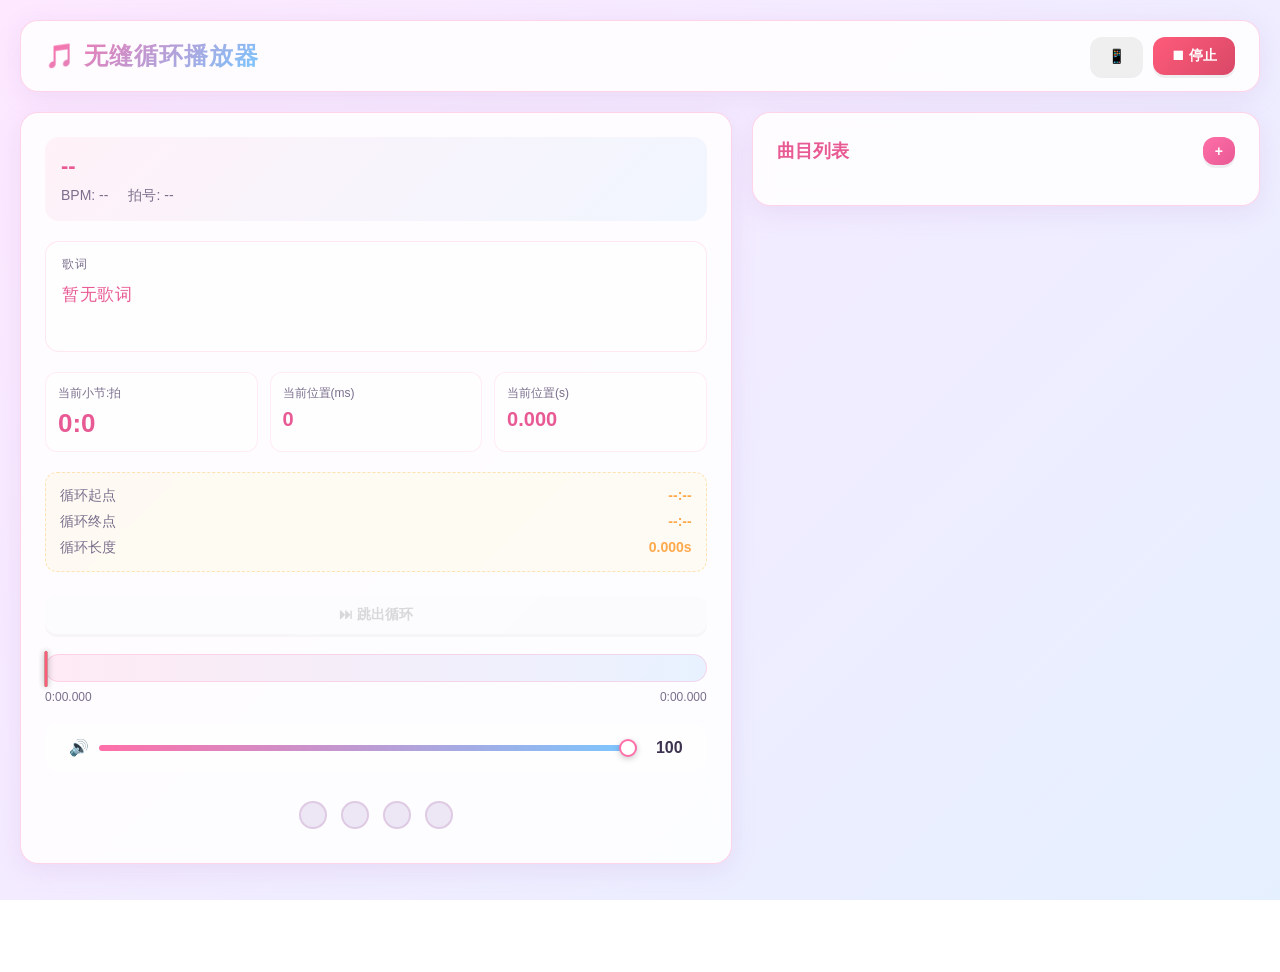
==== templates/index.html @ 5ea04881 "Add files via upload" ====
<!DOCTYPE html>
<html lang="zh-CN">
<head>
<meta charset="UTF-8">
<meta name="viewport" content="width=device-width, initial-scale=1.0">
<title>无缝循环播放器</title>
<link rel="stylesheet" href="/static/style.css">
</head>
<body>
<div class="app">
    <header class="app-header">
        <div class="header-left">
            <button id="drawerToggle" class="hamburger-btn" aria-label="打开曲目列表" title="曲目列表">☰</button>
            <h1 class="title">🎵 无缝循环播放器</h1>
        </div>
        <div class="header-actions">
            <button id="lanBtn" class="btn btn-secondary" title="局域网访问">📱</button>
            <button id="desktopLyricBtn" class="btn btn-secondary desktop-lyric-btn" title="桌面歌词" style="display:none;">🖥</button>
            <button id="stopBtn" class="btn btn-danger" title="停止播放">⏹ 停止</button>
        </div>
    </header>

    <main class="main-content">
        <div class="drawer-overlay" id="drawerOverlay" aria-hidden="true"></div>
        <section class="player-panel">
            <div class="track-info">
                <div class="track-name" id="trackName">--</div>
                <div class="track-meta">
                    <span id="trackBpm">BPM: --</span>
                    <span id="trackSig">拍号: --</span>
                </div>
            </div>

            <div class="lyric-panel" id="lyricPanel" title="点击查看滚动歌词">
                <div class="lyric-label">歌词</div>
                <div class="lyric-text" id="lyricText">暂无歌词</div>
            </div>

            <div class="beat-display">
                <div class="beat-row">
                    <label>当前小节:拍</label>
                    <div class="beat-value" id="curBeat">0:0</div>
                </div>
                <div class="beat-row">
                    <label>当前位置(ms)</label>
                    <div class="beat-value mono" id="curMs">0</div>
                </div>
                <div class="beat-row">
                    <label>当前位置(s)</label>
                    <div class="beat-value mono" id="curSec">0.000</div>
                </div>
            </div>

            <div class="loop-info">
                <div class="loop-row">
                    <span class="loop-label">循环起点</span>
                    <span class="loop-val" id="loopStartInfo">--:--</span>
                </div>
                <div class="loop-row">
                    <span class="loop-label">循环终点</span>
                    <span class="loop-val" id="loopEndInfo">--:--</span>
                </div>
                <div class="loop-row">
                    <span class="loop-label">循环长度</span>
                    <span class="loop-val mono" id="loopLenInfo">0.000s</span>
                </div>
                <div class="loop-row" id="jumpSegInfo" style="display:none;">
                    <span class="loop-label">跳转段</span>
                    <span class="loop-val">--:-- → --:--</span>
                </div>
            </div>

            <div class="loop-actions">
                <button id="breakLoopBtn" class="btn btn-secondary btn-block" disabled>⏭ 跳出循环</button>
            </div>

            <div class="progress-wrap">
                <div class="progress-bar" id="progressBar">
                    <div class="progress-fill" id="progressFill"></div>
                    <div class="marker marker-loop-start" id="markerLoopStart" title="循环起点"></div>
                    <div class="marker marker-loop-end" id="markerLoopEnd" title="循环终点"></div>
                    <div class="marker marker-fade-out" id="markerFadeOut" style="display:none;" title="淡出起点"></div>
                    <div class="marker marker-jump-seg" id="markerJumpSegStart" style="display:none;" title="跳转段起点"></div>
                    <div class="marker marker-jump-seg-end" id="markerJumpSegEnd" style="display:none;" title="跳转段终点"></div>
                </div>
                <div class="progress-labels">
                    <span id="progressStart">0:00.000</span>
                    <span id="progressEnd">0:00.000</span>
                </div>
            </div>

            <div class="controls">
                <div class="volume-wrap">
                    <label>🔊</label>
                    <input type="range" id="volumeSlider" min="0" max="100" value="100">
                    <span id="volumeVal">100</span>
                </div>
            </div>

            <div class="beat-flash">
                <div class="flash-dot" id="flashDot1"></div>
                <div class="flash-dot" id="flashDot2"></div>
                <div class="flash-dot" id="flashDot3"></div>
                <div class="flash-dot" id="flashDot4"></div>
            </div>
        </section>

        <section class="track-list-panel">
            <div class="panel-header">
                <h2>曲目列表</h2>
                <div class="panel-actions">
                    <button id="drawerClose" class="btn btn-small btn-danger drawer-close" aria-label="关闭曲目列表" title="关闭">✕</button>
                    <button id="addBtn" class="btn btn-small btn-primary" title="添加曲目">+</button>
                </div>
            </div>
            <div class="scroll-container">
                <div class="track-list" id="trackList"></div>
            </div>
        </section>
    </main>
</div>

<div class="lan-modal" id="lanModal" style="display:none;">
    <div class="lan-modal-overlay" id="lanModalOverlay"></div>
    <div class="lan-modal-content">
        <div class="lan-modal-header">
            <h3>📱 局域网访问</h3>
            <button class="btn btn-small btn-danger" id="lanModalClose">✕</button>
        </div>
        <div class="lan-modal-body">
            <div class="lan-qr" id="lanQr">
                <div class="lan-qr-placeholder">加载中...</div>
            </div>
            <div class="lan-ip-list" id="lanIpList">
                <div class="lan-ip-item">加载中...</div>
            </div>
            <p class="lan-tip">同一 WiFi / 热点下的设备扫码或输入地址访问</p>
        </div>
    </div>
</div>

<footer class="app-footer">
    <div class="footer-content">
        <div class="footer-author">
            <span>作者：</span>
            <a href="https://space.bilibili.com/592777997" target="_blank" rel="noopener noreferrer">ボーカロイド大好き</a>
        </div>
        <div class="footer-links">
            <a href="https://github.com/Miku39sukida/Electron-Web-Browser" target="_blank" rel="noopener noreferrer">Electron 网页浏览器</a>
            <span class="footer-divider">·</span>
            <span>这工具不仅能浏览网页，还能实现桌面歌词，支持卡拉OK逐字高亮、系统字体自定义、描边效果</span>
        </div>
    </div>
</footer>

<script src="/static/beat-utils.js"></script>
<script src="/static/qrcode.min.js"></script>
<script src="/static/app.js"></script>
</body>

<div class="lyric-modal-overlay" id="lyricModalOverlay" aria-hidden="true">
    <div class="lyric-modal">
        <div class="lyric-modal-header">
            <h3 id="lyricModalTitle">歌词</h3>
            <div class="lyric-modal-header-right">
                <label class="color-picker-label">高亮颜色</label>
                <input type="color" id="lyricColorPicker" value="#66CCFF" aria-label="歌词高亮颜色">
                <button id="lyricModalClose" class="btn btn-small btn-danger" aria-label="关闭歌词弹窗">✕</button>
            </div>
        </div>
        <div class="lyric-scroll-container" id="lyricScrollContainer">
            <div class="lyric-scroll-list" id="lyricScrollList"></div>
        </div>
    </div>
</div>
</html>
---- static/style.css ----
* { box-sizing: border-box; margin: 0; padding: 0; font-family: inherit; }

@font-face {
    font-family: "GenshinJA";
    src: url("/static/JA-JP.TTF") format("truetype");
    font-weight: normal;
    font-style: normal;
    font-display: swap;
}

@font-face {
    font-family: "Teyvat";
    src: url("/static/TEYVATBLACK-REGULAR.TTF") format("truetype");
    font-weight: normal;
    font-style: normal;
    font-display: swap;
}

:root {
    --primary: #ff6fa8;
    --primary-dark: #e85a94;
    --secondary: #7ac7ff;
    --accent: #ffe566;
    --bg-grad-start: #fde8ff;
    --bg-grad-end: #e5f0ff;
    --panel-bg: rgba(255, 255, 255, 0.85);
    --panel-border: rgba(255, 150, 200, 0.4);
    --text: #3d3350;
    --text-light: #7a6e8c;
    --danger: #ff5b7a;
    --warning: #ffa94d;
    --success: #5cd08e;
    --shadow: 0 6px 24px rgba(180, 120, 200, 0.15);
}

html, body {
    width: 100%;
    height: 100%;
    font-family: "GenshinJA", "Yu Gothic UI", "Microsoft YaHei", sans-serif;
    color: var(--text);
    background: linear-gradient(135deg, var(--bg-grad-start) 0%, var(--bg-grad-end) 100%);
    overflow-x: hidden;
}

body {
    min-height: 100vh;
    padding: 0;
}

.app {
    max-width: 1400px;
    min-height: 100vh;
    margin: 0 auto;
    padding: 20px;
    display: flex;
    flex-direction: column;
    gap: 20px;
}

.app-header {
    display: flex;
    justify-content: space-between;
    align-items: center;
    padding: 16px 24px;
    background: var(--panel-bg);
    border: 1px solid var(--panel-border);
    border-radius: 18px;
    box-shadow: var(--shadow);
    backdrop-filter: blur(10px);
}

.header-left {
    display: inline-flex;
    align-items: center;
    gap: 14px;
    flex: 1;
    min-width: 0;
}

.hamburger-btn {
    display: none;
    width: 40px;
    height: 40px;
    border-radius: 12px;
    border: 1px solid rgba(255, 150, 200, 0.35);
    background: linear-gradient(135deg, rgba(255, 180, 210, 0.25), rgba(170, 210, 255, 0.2));
    color: var(--primary-dark);
    font-size: 20px;
    font-weight: 800;
    cursor: pointer;
    flex-shrink: 0;
    align-items: center;
    justify-content: center;
    transition: all 0.2s;
    user-select: none;
    font-family: inherit;
    padding: 0;
}
.hamburger-btn:active { transform: scale(0.94); }

.panel-actions {
    display: inline-flex;
    align-items: center;
    gap: 8px;
}
.drawer-close {
    display: none;
    padding: 4px 10px !important;
    font-size: 13px !important;
}

.title {
    font-size: 24px;
    background: linear-gradient(135deg, var(--primary), var(--secondary));
    -webkit-background-clip: text;
    background-clip: text;
    -webkit-text-fill-color: transparent;
    font-weight: 800;
    letter-spacing: 1px;
}

.header-actions {
    display: flex;
    gap: 10px;
}

.main-content {
    flex: 1;
    display: grid;
    grid-template-columns: 1.4fr 1fr;
    gap: 20px;
    align-items: start;
    position: relative;
}

/* 平板：768~1024 保留两列，只是缩小间距/字号 */
@media (max-width: 1024px) {
    .app { padding: 14px; gap: 14px; }
    .main-content { grid-template-columns: 1.2fr 1fr; gap: 14px; }
    .player-panel, .track-list-panel { padding: 18px; gap: 16px; }
    .title { font-size: 20px; }
    .beat-value { font-size: 22px; }
    .beat-value.mono { font-size: 18px; }
    .track-name { font-size: 18px; }
}

/* 手机 ≤ 767px：曲目列表变左侧抽屉隐藏，点击汉堡展开 */
.drawer-overlay {
    display: none;
    position: fixed;
    inset: 0;
    background: rgba(60, 40, 90, 0.55);
    z-index: 998;
    backdrop-filter: blur(3px);
    opacity: 0;
    transition: opacity 0.25s ease;
}
body.drawer-open .drawer-overlay {
    display: block;
    opacity: 1;
}

.app-footer {
    background: var(--panel-bg);
    backdrop-filter: blur(10px);
    border: 1px solid var(--panel-border);
    border-radius: 16px;
    padding: 14px 20px;
    text-align: center;
    color: var(--text-light);
    font-size: 13px;
}

.footer-content {
    display: flex;
    flex-direction: column;
    gap: 6px;
}

.footer-author {
    display: flex;
    align-items: center;
    justify-content: center;
    gap: 6px;
}

.footer-author a {
    color: var(--primary);
    text-decoration: none;
    font-weight: 500;
    transition: color 0.2s;
}

.footer-author a:hover {
    color: var(--primary-dark);
    text-decoration: underline;
}

.footer-links {
    display: flex;
    align-items: center;
    justify-content: center;
    gap: 10px;
    flex-wrap: wrap;
}

.footer-links a {
    color: var(--secondary);
    text-decoration: none;
    font-weight: 500;
    transition: color 0.2s;
}

.footer-links a:hover {
    color: #5aaae0;
    text-decoration: underline;
}

.footer-divider {
    color: var(--panel-border);
}

@media (max-width: 767px) {
    .app { padding: 10px; gap: 10px; max-width: 100%; }
    .app-header {
        padding: 12px 14px;
        border-radius: 14px;
        position: sticky;
        top: 6px;
        z-index: 10;
    }
    .hamburger-btn { display: inline-flex; }
    .title { font-size: 16px; letter-spacing: 0; white-space: nowrap; overflow: hidden; text-overflow: ellipsis; }
    .header-actions .btn { padding: 8px 12px; font-size: 13px; border-radius: 10px; }

    .main-content {
        display: block;
        gap: 0;
    }
    .player-panel {
        width: 100%;
        padding: 14px;
        gap: 14px;
        border-radius: 16px;
    }
    .beat-display {
        grid-template-columns: 1fr !important;
        gap: 8px !important;
    }
    .beat-row { 
        padding: 10px 8px; 
        border-radius: 10px; 
        flex-direction: row !important; 
        justify-content: space-between !important; 
        align-items: center !important;
    }
    .beat-value { font-size: 18px; }
    .beat-value.mono { font-size: 14px; }
    .beat-row label { font-size: 10px; }

    .track-name { font-size: 17px; margin-bottom: 4px; }
    .track-meta { font-size: 12px; gap: 10px; flex-wrap: wrap; }
    .lyric-panel { padding: 12px 13px; }
    .lyric-text { min-height: 48px; font-size: 14px; line-height: 1.5; }

    .controls {
        flex-wrap: wrap;
        gap: 10px;
        justify-content: space-between;
        padding: 12px;
        border-radius: 12px;
    }
    .controls .btn { flex: 1 1 auto; min-width: 44%; }
    .controls .btn-lg { padding: 12px 14px; font-size: 14px; }
    .volume-wrap {
        order: 3;
        flex-basis: 100%;
        padding: 6px 4px 0;
        border-top: 1px dashed rgba(255, 150, 200, 0.3);
        margin-top: 2px;
    }
    .progress-bar { height: 24px; }
    .progress-fill { border-radius: 12px; }
    .marker { height: 30px; top: -3px; }
    .loop-info { padding: 10px 12px; }
    .loop-row { font-size: 12.5px; }
    .flash-dot { width: 22px; height: 22px; }

    /* 抽屉：固定左侧 —— 加!important强制覆盖后面出现的全局.scroll-container/.track-list-panel */
    .track-list-panel {
        position: fixed !important;
        top: 0 !important;
        left: 0 !important;
        bottom: 0 !important;
        width: 84% !important;
        max-width: 360px !important;
        height: 100vh !important;
        display: flex !important;
        flex-direction: column !important;
        overflow: hidden !important;
        border-radius: 0 18px 18px 0 !important;
        padding: 16px 14px !important;
        box-sizing: border-box !important;
        z-index: 999 !important;
        transform: translateX(-105%);
        transition: transform 0.28s cubic-bezier(0.22, 1, 0.36, 1);
        box-shadow: 6px 0 30px rgba(80, 40, 120, 0.25) !important;
        gap: 12px !important;
        background: var(--panel-bg) !important;
        border: 1px solid var(--panel-border) !important;
        backdrop-filter: blur(10px) !important;
    }
    body.drawer-open .track-list-panel { transform: translateX(0) !important; }
    .drawer-close { display: inline-flex !important; }
    .panel-header {
        flex-shrink: 0 !important;
        display: flex;
        justify-content: space-between;
        align-items: center;
    }
    .panel-header h2 { font-size: 18px; color: var(--primary-dark); }
    .scroll-container {
        flex: 1 1 0% !important;
        min-height: 0 !important;
        max-height: none !important;
        height: auto !important;
        overflow-y: auto !important;
        overflow-x: hidden !important;
        padding-right: 6px !important;
        -webkit-overflow-scrolling: touch;
        overscroll-behavior: contain;
        touch-action: pan-y;
    }
    .track-item { padding: 11px 12px; gap: 10px; }
    .track-item:hover { transform: none; }
}

@media (max-width: 380px) {
    .beat-display { grid-template-columns: 1fr; }
    .title { font-size: 15px; }
}

.player-panel, .track-list-panel {
    background: var(--panel-bg);
    border: 1px solid var(--panel-border);
    border-radius: 18px;
    box-shadow: var(--shadow);
    backdrop-filter: blur(10px);
    padding: 24px;
    display: flex;
    flex-direction: column;
    gap: 20px;
}

.track-list-panel {
    gap: 16px;
}

.scroll-container {
    max-height: 70vh;
    overflow-y: auto;
    overflow-x: hidden;
    overscroll-behavior: contain;
    -webkit-overflow-scrolling: touch;
    touch-action: pan-y;
    padding-right: 6px;
    flex: 0 1 auto;
}

.scroll-container::-webkit-scrollbar {
    width: 8px;
}

.scroll-container::-webkit-scrollbar-track {
    background: rgba(255, 180, 210, 0.1);
    border-radius: 4px;
}

.scroll-container::-webkit-scrollbar-thumb {
    background: linear-gradient(var(--primary), var(--primary-dark));
    border-radius: 4px;
}

.panel-header {
    display: flex;
    justify-content: space-between;
    align-items: center;
}

.panel-header h2 {
    font-size: 18px;
    color: var(--primary-dark);
}

.track-info {
    padding: 16px;
    border-radius: 14px;
    background: linear-gradient(135deg, rgba(255, 180, 210, 0.15), rgba(170, 210, 255, 0.15));
}

.track-name {
    font-size: 22px;
    font-weight: 700;
    color: var(--primary-dark);
    margin-bottom: 8px;
}

.track-meta {
    display: flex;
    gap: 20px;
    font-size: 14px;
    color: var(--text-light);
}

.lyric-panel {
    padding: 14px 16px;
    border-radius: 14px;
    background: rgba(255, 255, 255, 0.62);
    border: 1px solid rgba(255, 180, 210, 0.3);
}

.lyric-label {
    font-size: 12px;
    letter-spacing: 0.08em;
    text-transform: uppercase;
    color: var(--text-light);
    margin-bottom: 8px;
}

.lyric-text {
    min-height: 56px;
    font-size: 17px;
    line-height: 1.65;
    font-weight: normal;
    color: var(--primary-dark);
    white-space: normal;
    font-family: inherit;
    letter-spacing: 0.5px;
    overflow-wrap: anywhere;
    word-break: break-word;
}

.lyric-main {
    color: var(--primary-dark);
}

#lyricText.font-teyvat {
    font-family: "Teyvat", "GenshinJA", "Yu Gothic UI", "Microsoft YaHei", sans-serif !important;
}

.lyric-translation {
    margin-top: 6px;
    font-size: 14px;
    color: var(--text-light);
    font-weight: normal;
}

.lyric-active {
    color: var(--warning);
    text-shadow: 0 0 10px rgba(255, 169, 77, 0.35);
}

.lyric-done {
    color: var(--success);
    opacity: 0.85;
}

.lyric-rest {
    color: var(--text-light);
    font-weight: 600;
    opacity: 0.92;
}

.lyric-empty {
    color: var(--text-light);
    font-weight: 600;
}

.lyric-empty-line {
    display: block;
    min-height: 56px;
    line-height: 1.65;
}

.lyric-text.is-empty {
    color: var(--text-light);
    font-weight: 600;
}

.lyric-panel {
    cursor: pointer;
    transition: transform 0.2s ease, box-shadow 0.2s ease;
}

.lyric-panel:hover {
    transform: translateY(-2px);
    box-shadow: 0 4px 12px rgba(255, 180, 210, 0.3);
}

.lyric-panel * {
    pointer-events: none;
}

.lyric-modal-overlay {
    position: fixed;
    top: 0;
    left: 0;
    right: 0;
    bottom: 0;
    background: rgba(0, 0, 0, 0.6);
    backdrop-filter: blur(4px);
    display: flex;
    align-items: center;
    justify-content: center;
    z-index: 1000;
    opacity: 0;
    visibility: hidden;
    transition: opacity 0.3s ease, visibility 0.3s ease;
}

.lyric-modal-overlay.active {
    opacity: 1;
    visibility: visible;
}

.lyric-modal {
    background: rgba(255, 255, 255, 0.95);
    border-radius: 16px;
    width: 90%;
    max-width: 500px;
    max-height: 80vh;
    box-shadow: 0 20px 60px rgba(0, 0, 0, 0.3);
    display: flex;
    flex-direction: column;
    transform: scale(0.9);
    transition: transform 0.3s ease;
}

.lyric-modal-overlay.active .lyric-modal {
    transform: scale(1);
}

.lyric-modal-header {
    padding: 16px 20px;
    border-bottom: 1px solid rgba(255, 180, 210, 0.3);
    display: flex;
    align-items: center;
    justify-content: space-between;
}

.lyric-modal-header-right {
    display: flex;
    align-items: center;
    gap: 8px;
}

.color-picker-label {
    font-size: 12px;
    color: var(--text-light);
    white-space: nowrap;
}

#lyricColorPicker {
    width: 32px;
    height: 32px;
    border: none;
    border-radius: 6px;
    cursor: pointer;
    padding: 0;
}

#lyricColorPicker::-webkit-color-swatch-wrapper {
    padding: 2px;
}

#lyricColorPicker::-webkit-color-swatch {
    border-radius: 4px;
    border: 1px solid rgba(0,0,0,0.1);
}

.lyric-modal-header h3 {
    margin: 0;
    font-size: 16px;
    color: var(--primary-dark);
    letter-spacing: 0.05em;
}

.lyric-scroll-container {
    flex: 1;
    overflow: hidden;
    padding: 16px;
    max-height: 60vh;
    scrollbar-width: none;
    -ms-overflow-style: none;
    overscroll-behavior: none;
    user-select: none;
    touch-action: none;
    position: relative;
}

.lyric-scroll-container::-webkit-scrollbar {
    display: none;
}

.lyric-scroll-list {
    display: flex;
    flex-direction: column;
    gap: 12px;
    padding-bottom: 80px;
    transition: transform 0.4s cubic-bezier(0.4, 0, 0.2, 1);
    will-change: transform;
}

.lyric-scroll-item {
    padding: 8px 14px;
    border-radius: 8px;
    font-size: 16px;
    line-height: 1.8;
    text-align: center;
    transition: all 0.3s ease;
    opacity: 0.45;
    color: #666;
}

.lyric-scroll-item.active {
    opacity: 1;
}

.lyric-scroll-item.done {
    opacity: 0.7;
    color: #888;
}

.lyric-scroll-item.empty-line {
    opacity: 0.3;
    font-style: italic;
}

.lyric-scroll-item .translation {
    font-size: 13px;
    color: #888;
    margin-top: 4px;
    font-weight: 500;
    opacity: 0.8;
}

.lyric-scroll-item.active .translation {
    color: #999;
}

.karaoke-char {
    transition: color 0.15s ease;
    color: #aaa;
    white-space: pre;
}

.karaoke-char.done {
    color: var(--lyric-highlight-color, #66CCFF);
    text-shadow: 0 0 4px color-mix(in srgb, var(--lyric-highlight-color, #66CCFF) 40%, transparent);
}

.karaoke-char.active {
    color: var(--lyric-highlight-color, #66CCFF);
    text-shadow: 0 0 10px color-mix(in srgb, var(--lyric-highlight-color, #66CCFF) 60%, transparent), 0 0 20px color-mix(in srgb, var(--lyric-highlight-color, #66CCFF) 30%, transparent);
    font-weight: 600;
}

.lyric-scroll-item.active .karaoke-char {
    color: #ccc;
}

.lyric-scroll-item.active .karaoke-char.done {
    color: var(--lyric-highlight-color, #66CCFF);
    text-shadow: 0 0 4px color-mix(in srgb, var(--lyric-highlight-color, #66CCFF) 40%, transparent);
}

.lyric-scroll-item.active .karaoke-char.active {
    color: var(--lyric-highlight-color, #66CCFF);
    text-shadow: 0 0 10px color-mix(in srgb, var(--lyric-highlight-color, #66CCFF) 60%, transparent), 0 0 20px color-mix(in srgb, var(--lyric-highlight-color, #66CCFF) 30%, transparent);
    font-weight: 600;
}

.beat-display {
    display: grid;
    grid-template-columns: repeat(3, 1fr);
    gap: 12px;
}

.beat-row {
    display: flex;
    flex-direction: column;
    gap: 6px;
    padding: 12px;
    background: rgba(255, 255, 255, 0.6);
    border-radius: 12px;
    border: 1px solid rgba(255, 180, 210, 0.25);
}

.beat-row label {
    font-size: 12px;
    color: var(--text-light);
}

.beat-value {
    font-size: 26px;
    font-weight: 800;
    color: var(--primary-dark);
    font-variant-numeric: tabular-nums;
}

.beat-value.mono {
    font-size: 20px;
    font-variant-numeric: tabular-nums;
    font-feature-settings: "tnum";
}

.loop-info {
    display: flex;
    flex-direction: column;
    gap: 8px;
    padding: 14px;
    border-radius: 12px;
    background: rgba(255, 229, 102, 0.08);
    border: 1px dashed rgba(255, 190, 80, 0.4);
}

.loop-row {
    display: flex;
    justify-content: space-between;
    font-size: 14px;
}

.loop-label {
    color: var(--text-light);
}

.loop-val {
    font-weight: 700;
    color: var(--warning);
}

.loop-val.mono {
    font-variant-numeric: tabular-nums;
    font-feature-settings: "tnum";
}

.loop-actions {
    margin-top: 4px;
}

.btn-block {
    width: 100%;
}

.btn[disabled] {
    opacity: 0.5;
    cursor: not-allowed;
    pointer-events: none;
}

.progress-wrap {
    display: flex;
    flex-direction: column;
    gap: 8px;
}

.progress-bar {
    position: relative;
    height: 28px;
    border-radius: 14px;
    background: linear-gradient(to right, rgba(255, 180, 210, 0.25), rgba(170, 210, 255, 0.25));
    border: 1px solid rgba(255, 150, 200, 0.3);
    overflow: visible;
}

.progress-fill {
    position: absolute;
    top: 0; left: 0; bottom: 0;
    width: 0%;
    border-radius: 14px;
    background: linear-gradient(90deg, var(--primary), var(--secondary));
    box-shadow: 0 0 12px rgba(255, 120, 180, 0.5);
    transition: width 0.05s linear;
}

.marker {
    position: absolute;
    top: -4px;
    width: 3px;
    height: 36px;
    border-radius: 2px;
    transform: translateX(-50%);
    box-shadow: 0 0 6px rgba(0, 0, 0, 0.2);
    z-index: 2;
}

.marker-loop-start {
    background: var(--success);
}

.marker-loop-end {
    background: var(--danger);
}

.marker-fade-out {
    background: #b388ff;
    height: 30px;
    top: 0px;
    width: 2px;
    box-shadow: 0 0 8px rgba(179, 136, 255, 0.7);
}

.marker-jump-seg {
    background: #ff9f40;
    height: 28px;
    top: 1px;
    width: 2px;
    box-shadow: 0 0 8px rgba(255, 159, 64, 0.7);
}

.marker-jump-seg-end {
    background: #ff5b7a;
    opacity: 0.7;
    height: 28px;
    top: 1px;
    width: 2px;
    box-shadow: 0 0 8px rgba(255, 91, 122, 0.7);
}

.progress-labels {
    display: flex;
    justify-content: space-between;
    font-size: 12px;
    color: var(--text-light);
    font-variant-numeric: tabular-nums;
    font-feature-settings: "tnum";
}

.controls {
    display: flex;
    align-items: center;
    gap: 14px;
    padding: 14px;
    border-radius: 14px;
    background: rgba(255, 255, 255, 0.5);
}

.btn {
    padding: 10px 18px;
    border: none;
    border-radius: 12px;
    font-size: 14px;
    font-weight: 700;
    cursor: pointer;
    transition: all 0.2s;
    box-shadow: 0 3px 0 rgba(0, 0, 0, 0.06);
    font-family: inherit;
}

.btn:hover {
    transform: translateY(-1px);
    box-shadow: 0 5px 10px rgba(0, 0, 0, 0.1);
}

.btn:active {
    transform: translateY(1px);
    box-shadow: 0 1px 2px rgba(0, 0, 0, 0.08);
}

.btn-lg {
    padding: 14px 28px;
    font-size: 16px;
    border-radius: 14px;
}

.btn-small {
    padding: 6px 12px;
    font-size: 14px;
}

.btn-primary {
    background: linear-gradient(135deg, var(--primary), var(--primary-dark));
    color: white;
}

.btn-warning {
    background: linear-gradient(135deg, var(--accent), var(--warning));
    color: #5a4000;
}

.btn-danger {
    background: linear-gradient(135deg, var(--danger), #d94867);
    color: white;
}

.volume-wrap {
    flex: 1;
    display: flex;
    align-items: center;
    gap: 10px;
    padding: 0 10px;
}

.volume-wrap input[type="range"] {
    flex: 1;
    height: 6px;
    border-radius: 3px;
    background: linear-gradient(to right, var(--primary), var(--secondary));
    outline: none;
    -webkit-appearance: none;
    appearance: none;
}

.volume-wrap input[type="range"]::-webkit-slider-thumb {
    -webkit-appearance: none;
    width: 18px;
    height: 18px;
    border-radius: 50%;
    background: white;
    border: 2px solid var(--primary);
    box-shadow: 0 2px 6px rgba(0, 0, 0, 0.2);
    cursor: pointer;
}

.volume-wrap input[type="range"]::-moz-range-thumb {
    width: 18px;
    height: 18px;
    border-radius: 50%;
    background: white;
    border: 2px solid var(--primary);
    cursor: pointer;
}

#volumeVal {
    font-weight: 700;
    min-width: 36px;
    text-align: right;
    color: var(--text);
    font-variant-numeric: tabular-nums;
    font-feature-settings: "tnum";
}

.beat-flash {
    display: flex;
    justify-content: center;
    gap: 14px;
    padding: 10px;
}

.flash-dot {
    width: 28px;
    height: 28px;
    border-radius: 50%;
    background: rgba(200, 180, 220, 0.3);
    border: 2px solid rgba(200, 160, 200, 0.4);
    transition: all 0.08s;
}

.flash-dot.active {
    background: var(--primary);
    border-color: var(--primary-dark);
    transform: scale(1.25);
    box-shadow: 0 0 16px rgba(255, 110, 170, 0.7);
}

.flash-dot.active.first {
    background: var(--accent);
    border-color: var(--warning);
    box-shadow: 0 0 18px rgba(255, 200, 80, 0.8);
}

.track-list {
    display: flex;
    flex-direction: column;
    gap: 10px;
}

.track-group.collapsible-group {
    display: flex;
    flex-direction: column;
    background: rgba(255, 255, 255, 0.55);
    border: 1px solid rgba(255, 150, 200, 0.25);
    border-radius: 14px;
    overflow: hidden;
    transition: border-color 0.2s, background 0.2s;
}
.track-group.collapsible-group:hover {
    border-color: rgba(255, 120, 180, 0.45);
    background: rgba(255, 255, 255, 0.72);
}

.group-header {
    display: flex;
    align-items: center;
    gap: 10px;
    padding: 12px 14px;
    cursor: pointer;
    user-select: none;
    font-weight: 700;
    color: var(--primary-dark);
    background: linear-gradient(90deg, rgba(255, 180, 210, 0.18) 0%, rgba(255, 235, 245, 0.05) 100%);
    transition: background 0.2s;
    flex-shrink: 0;
}
.group-header:hover {
    background: linear-gradient(90deg, rgba(255, 180, 210, 0.3) 0%, rgba(255, 235, 245, 0.12) 100%);
}
.group-arrow {
    display: inline-block;
    font-size: 12px;
    color: var(--primary);
    transform: rotate(0deg);
    transition: transform 0.3s cubic-bezier(0.4, 0, 0.2, 1);
    min-width: 14px;
    text-align: center;
}
.track-group:not(.collapsed) .group-arrow {
    transform: rotate(90deg);
}
.group-title {
    flex: 1;
    font-size: 15px;
    letter-spacing: 0.4px;
}
.group-count {
    font-size: 12px;
    padding: 2px 9px;
    border-radius: 20px;
    background: rgba(255, 150, 200, 0.2);
    color: var(--primary-dark);
    font-weight: 700;
    min-width: 28px;
    text-align: center;
}

.group-body-wrap {
    display: grid;
    grid-template-rows: 0fr;
    transition: grid-template-rows 0.35s cubic-bezier(0.4, 0, 0.2, 1), height 0.35s cubic-bezier(0.4, 0, 0.2, 1);
    height: 0;
    overflow: hidden;
}
.track-group:not(.collapsed) > .group-body-wrap {
    grid-template-rows: 1fr;
    height: auto;
}
.group-body-inner {
    overflow: hidden;
    min-height: 0;
    height: 100%;
}
.group-body {
    display: flex;
    flex-direction: column;
    gap: 8px;
    padding: 10px 10px 12px;
}
.group-body > .track-item {
    opacity: 1;
    transform: translateY(0);
    transition: opacity 0.25s ease, transform 0.25s ease;
}
.track-group.collapsed .group-body > .track-item {
    opacity: 0.1;
    transform: translateY(-2px);
    pointer-events: none;
}

.track-item {
    display: flex;
    align-items: center;
    gap: 12px;
    padding: 12px 14px;
    border-radius: 12px;
    background: rgba(255, 255, 255, 0.6);
    border: 1px solid rgba(255, 180, 210, 0.3);
    cursor: pointer;
    transition: all 0.2s;
}

.track-item:hover {
    background: rgba(255, 255, 255, 0.9);
    border-color: var(--primary);
    transform: translateX(3px);
}

.track-item.active {
    background: linear-gradient(135deg, rgba(255, 150, 200, 0.25), rgba(150, 200, 255, 0.25));
    border-color: var(--primary);
    box-shadow: 0 0 0 2px rgba(255, 110, 170, 0.2);
}

.track-item .idx {
    width: 28px;
    height: 28px;
    display: flex;
    align-items: center;
    justify-content: center;
    border-radius: 8px;
    background: linear-gradient(135deg, var(--secondary), var(--primary));
    color: white;
    font-weight: 700;
    font-size: 13px;
    flex-shrink: 0;
}

.track-item .info {
    flex: 1;
    min-width: 0;
}

.track-item .t-name {
    font-weight: 700;
    font-size: 14px;
    color: var(--text);
    white-space: nowrap;
    overflow: hidden;
    text-overflow: ellipsis;
}

.track-item .t-meta {
    font-size: 12px;
    color: var(--text-light);
    margin-top: 2px;
}

.track-item .play-btn {
    padding: 6px 10px;
    background: var(--primary);
    color: white;
    border: none;
    border-radius: 8px;
    cursor: pointer;
    font-weight: 700;
    font-size: 13px;
    flex-shrink: 0;
    transition: all 0.2s;
}

.track-item .play-btn:hover {
    background: var(--primary-dark);
    transform: scale(1.05);
}

/* 加载状态样式 */
.track-list.loading {
    pointer-events: none;
    opacity: 0.7;
}

.track-item.loading-item {
    background: rgba(255, 180, 210, 0.2);
    pointer-events: none;
}

.track-item.loading-item .play-btn {
    background: #aaa;
    pointer-events: none;
    animation: pulse-loading 1.2s ease-in-out infinite;
}

.track-item.loading-item .play-btn::after {
    content: '';
}

@keyframes pulse-loading {
    0%, 100% { opacity: 0.6; transform: scale(1); }
    50% { opacity: 1; transform: scale(1.08); }
}

.lan-modal {
    position: fixed;
    top: 0;
    left: 0;
    right: 0;
    bottom: 0;
    z-index: 1000;
    display: none;
    align-items: center;
    justify-content: center;
}

.lan-modal-overlay {
    position: absolute;
    top: 0;
    left: 0;
    right: 0;
    bottom: 0;
    background: rgba(0, 0, 0, 0.6);
    backdrop-filter: blur(4px);
}

.lan-modal-content {
    position: relative;
    background: rgba(255, 255, 255, 0.95);
    border-radius: 16px;
    width: 90%;
    max-width: 400px;
    box-shadow: 0 20px 60px rgba(0, 0, 0, 0.3);
    animation: lanModalIn 0.3s ease;
}

@keyframes lanModalIn {
    from { opacity: 0; transform: scale(0.9); }
    to { opacity: 1; transform: scale(1); }
}

.lan-modal-header {
    padding: 16px 20px;
    border-bottom: 1px solid rgba(255, 180, 210, 0.3);
    display: flex;
    align-items: center;
    justify-content: space-between;
}

.lan-modal-header h3 {
    margin: 0;
    font-size: 16px;
    color: var(--primary-dark, #d4608a);
    letter-spacing: 0.05em;
}

.lan-modal-body {
    padding: 20px;
    text-align: center;
}

.lan-qr {
    width: 200px;
    height: 200px;
    margin: 0 auto 16px;
    display: flex;
    align-items: center;
    justify-content: center;
    background: #fff;
    border-radius: 8px;
    padding: 10px;
    box-shadow: 0 2px 8px rgba(0, 0, 0, 0.1);
}

.lan-qr canvas {
    width: 100%;
    height: 100%;
    display: block;
}

.lan-qr-placeholder {
    color: #999;
    font-size: 14px;
}

.lan-ip-list {
    text-align: left;
    margin-bottom: 12px;
}

.lan-ip-item {
    padding: 10px 14px;
    background: rgba(255, 180, 210, 0.15);
    border-radius: 8px;
    margin-bottom: 6px;
    font-family: monospace;
    font-size: 14px;
    color: var(--text, #333);
    cursor: pointer;
    transition: background 0.2s;
    word-break: break-all;
}

.lan-ip-item:hover {
    background: rgba(255, 180, 210, 0.25);
}

.lan-ip-item.selected {
    background: rgba(255, 150, 200, 0.35);
    box-shadow: 0 0 0 2px var(--primary, #e87aad) inset;
}

.lan-ip-item .ip-label {
    font-size: 11px;
    color: var(--primary-dark, #d4608a);
    margin-right: 8px;
    font-family: inherit;
}

.lan-tip {
    font-size: 12px;
    color: #999;
    margin: 0;
    line-height: 1.6;
}
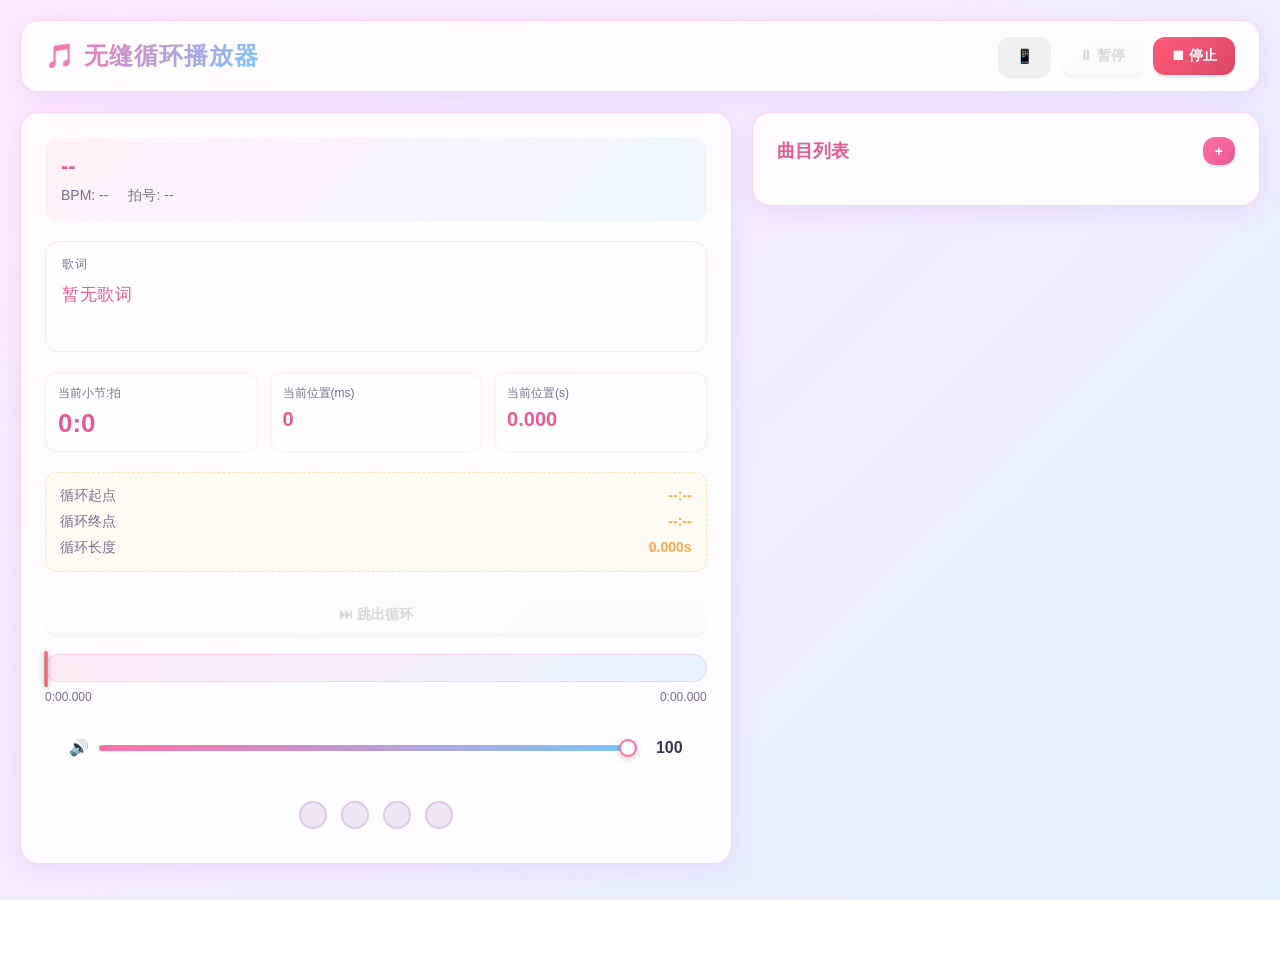
==== commit e54a4edd: "Add files via upload" ====
--- a/templates/index.html
+++ b/templates/index.html
@@ -4,9 +4,15 @@
 <meta charset="UTF-8">
 <meta name="viewport" content="width=device-width, initial-scale=1.0">
 <title>无缝循环播放器</title>
+<link rel="preload" href="/static/JA-JP.TTF" as="font" type="font/ttf" crossorigin="anonymous">
+<link rel="preload" href="/static/TEYVATBLACK-REGULAR.TTF" as="font" type="font/ttf" crossorigin="anonymous">
+<link rel="preload" href="/static/ZPIX.TTF" as="font" type="font/ttf" crossorigin="anonymous">
+<link rel="preload" href="/static/851tegakizatsu.TTF" as="font" type="font/ttf" crossorigin="anonymous">
+<link rel="preload" href="/static/unifont_jp-16.0.04.otf" as="font" type="font/opentype" crossorigin="anonymous">
 <link rel="stylesheet" href="/static/style.css">
 </head>
 <body>
+<div id="audioLockHint" class="audio-lock-hint" hidden>🔊 点击下方页面任意位置以启用音频（用手机 / 遥控器播放时，电脑端需先点此启用一次）</div>
 <div class="app">
     <header class="app-header">
         <div class="header-left">
@@ -16,6 +22,7 @@
         <div class="header-actions">
             <button id="lanBtn" class="btn btn-secondary" title="局域网访问">📱</button>
             <button id="desktopLyricBtn" class="btn btn-secondary desktop-lyric-btn" title="桌面歌词" style="display:none;">🖥</button>
+            <button id="pauseBtn" class="btn btn-secondary" title="暂停/继续" disabled>⏸ 暂停</button>
             <button id="stopBtn" class="btn btn-danger" title="停止播放">⏹ 停止</button>
         </div>
     </header>
@@ -71,7 +78,17 @@
             </div>
 
             <div class="loop-actions">
+                <button id="fullLoopBtn" class="btn btn-secondary btn-block" style="display:none;">🔄 完整循环</button>
                 <button id="breakLoopBtn" class="btn btn-secondary btn-block" disabled>⏭ 跳出循环</button>
+            </div>
+
+            <div class="style-buttons" id="styleButtons" style="display:none;">
+                <div class="style-label">🎨 风格切换</div>
+            </div>
+
+            <div class="extra-tracks-panel" id="extraTracksContainer" style="display:none;">
+                <div class="extra-tracks-title">🎼 轨道混音</div>
+                <div class="extra-tracks-list" id="extraTracksList"></div>
             </div>
 
             <div class="progress-wrap">
--- a/static/style.css
+++ b/static/style.css
@@ -11,6 +11,22 @@
 @font-face {
     font-family: "Teyvat";
     src: url("/static/TEYVATBLACK-REGULAR.TTF") format("truetype");
+    font-weight: normal;
+    font-style: normal;
+    font-display: swap;
+}
+
+@font-face {
+    font-family: "Zpix";
+    src: url("/static/ZPIX.TTF") format("truetype");
+    font-weight: normal;
+    font-style: normal;
+    font-display: swap;
+}
+
+@font-face {
+    font-family: "851tegakizatsu";
+    src: url("/static/851tegakizatsu.TTF") format("truetype");
     font-weight: normal;
     font-style: normal;
     font-display: swap;
@@ -624,6 +640,8 @@
 
 .lyric-scroll-item.active {
     opacity: 1;
+    color: var(--lyric-highlight-color, #66CCFF);
+    text-shadow: 0 0 8px color-mix(in srgb, var(--lyric-highlight-color, #66CCFF) 30%, transparent);
 }
 
 .lyric-scroll-item.done {
@@ -648,36 +666,56 @@
     color: #999;
 }
 
-.karaoke-char {
-    transition: color 0.15s ease;
-    color: #aaa;
-    white-space: pre;
-}
-
-.karaoke-char.done {
-    color: var(--lyric-highlight-color, #66CCFF);
-    text-shadow: 0 0 4px color-mix(in srgb, var(--lyric-highlight-color, #66CCFF) 40%, transparent);
-}
-
-.karaoke-char.active {
-    color: var(--lyric-highlight-color, #66CCFF);
-    text-shadow: 0 0 10px color-mix(in srgb, var(--lyric-highlight-color, #66CCFF) 60%, transparent), 0 0 20px color-mix(in srgb, var(--lyric-highlight-color, #66CCFF) 30%, transparent);
+/* 卡拉OK逐字填充：background-clip:text + CSS 变量实现平滑进度填充
+   - gradient 按 --karaoke-progress (0-100) 切换高亮/未播放色
+   - 多行文本也能正确显示进度（gradient 跨行应用）
+   - text-shadow 仍生效，保留发光效果 */
+.lyric-karaoke-line {
+    --karaoke-progress: 0;
+    background-image: linear-gradient(90deg,
+        var(--lyric-highlight-color, #66CCFF) 0%,
+        var(--lyric-highlight-color, #66CCFF) calc(var(--karaoke-progress) * 1%),
+        rgba(170, 170, 170, 0.65) calc(var(--karaoke-progress) * 1%),
+        rgba(170, 170, 170, 0.65) 100%);
+    -webkit-background-clip: text;
+    background-clip: text;
+    -webkit-text-fill-color: transparent;
+    color: transparent;
     font-weight: 600;
-}
-
-.lyric-scroll-item.active .karaoke-char {
-    color: #ccc;
-}
-
-.lyric-scroll-item.active .karaoke-char.done {
-    color: var(--lyric-highlight-color, #66CCFF);
-    text-shadow: 0 0 4px color-mix(in srgb, var(--lyric-highlight-color, #66CCFF) 40%, transparent);
-}
-
-.lyric-scroll-item.active .karaoke-char.active {
-    color: var(--lyric-highlight-color, #66CCFF);
-    text-shadow: 0 0 10px color-mix(in srgb, var(--lyric-highlight-color, #66CCFF) 60%, transparent), 0 0 20px color-mix(in srgb, var(--lyric-highlight-color, #66CCFF) 30%, transparent);
-    font-weight: 600;
+    filter: drop-shadow(0 0 6px color-mix(in srgb, var(--lyric-highlight-color, #66CCFF) 45%, transparent));
+}
+
+/* 歌词主区域（#lyricText）的卡拉OK行：未播放色更暗 */
+#lyricText .lyric-karaoke-line {
+    background-image: linear-gradient(90deg,
+        var(--lyric-highlight-color, #66CCFF) 0%,
+        var(--lyric-highlight-color, #66CCFF) calc(var(--karaoke-progress) * 1%),
+        var(--text-light) calc(var(--karaoke-progress) * 1%),
+        var(--text-light) 100%);
+}
+
+/* 滚动列表中未激活行的卡拉OK：全部显示为暗色 */
+.lyric-scroll-item:not(.active) .lyric-karaoke-line {
+    background-image: none;
+    -webkit-text-fill-color: initial;
+    color: inherit;
+    filter: none;
+}
+
+.lyric-scroll-item.active .lyric-karaoke-line {
+    background-image: linear-gradient(90deg,
+        var(--lyric-highlight-color, #66CCFF) 0%,
+        var(--lyric-highlight-color, #66CCFF) calc(var(--karaoke-progress) * 1%),
+        rgba(204, 204, 204, 0.5) calc(var(--karaoke-progress) * 1%),
+        rgba(204, 204, 204, 0.5) 100%);
+    filter: drop-shadow(0 0 8px color-mix(in srgb, var(--lyric-highlight-color, #66CCFF) 55%, transparent));
+}
+
+.lyric-scroll-item.done .lyric-karaoke-line {
+    -webkit-text-fill-color: initial;
+    color: inherit;
+    background-image: none;
+    filter: none;
 }
 
 .beat-display {
@@ -746,6 +784,242 @@
 
 .loop-actions {
     margin-top: 4px;
+    display: flex;
+    gap: 8px;
+}
+.loop-actions .btn {
+    flex: 1;
+}
+
+.style-buttons {
+    margin-top: 16px;
+    padding: 12px;
+    background: rgba(255, 255, 255, 0.7);
+    border-radius: 12px;
+    border: 1px solid rgba(255, 150, 200, 0.25);
+}
+
+.style-label {
+    font-size: 13px;
+    color: var(--text-light);
+    margin-bottom: 8px;
+    text-align: center;
+}
+
+.style-buttons .btn {
+    margin: 4px;
+    padding: 8px 14px;
+    font-size: 14px;
+    border-radius: 8px;
+    transition: all 0.2s;
+}
+
+.style-buttons .style-btn {
+    background: linear-gradient(135deg, #ffe0e8, #e5efff);
+    border: 1px solid rgba(255, 150, 200, 0.3);
+    color: var(--text);
+}
+
+.style-buttons .style-btn:hover {
+    background: linear-gradient(135deg, #ffc8d8, #cce0ff);
+    transform: translateY(-1px);
+}
+
+.style-buttons .style-btn.style-active {
+    background: linear-gradient(135deg, #ff6fa8, #7ac7ff);
+    color: white;
+    border-color: rgba(255, 111, 168, 0.5);
+    box-shadow: 0 2px 8px rgba(255, 111, 168, 0.3);
+}
+
+.style-offset-label {
+    font-size: 12px;
+    color: var(--text-light);
+    margin-left: 8px;
+}
+
+.style-offset-sep {
+    margin: 0 2px;
+    color: var(--text-light);
+}
+
+.extra-tracks-panel {
+    margin-top: 12px;
+    padding: 12px 14px;
+    background: rgba(255, 255, 255, 0.7);
+    border: 1px solid rgba(255, 180, 210, 0.3);
+    border-radius: 12px;
+    backdrop-filter: blur(8px);
+}
+
+.extra-tracks-title {
+    font-size: 13px;
+    font-weight: 600;
+    color: var(--text);
+    margin-bottom: 10px;
+}
+
+.extra-tracks-list {
+    display: flex;
+    flex-direction: column;
+    gap: 6px;
+}
+
+.et-toggle-btn {
+    width: 100%;
+    padding: 8px 14px;
+    font-size: 13px;
+    border-radius: 8px;
+    background: rgba(255, 255, 255, 0.85);
+    color: var(--text-light);
+    border: 1px solid rgba(255, 180, 210, 0.3);
+    cursor: pointer;
+    transition: all 0.2s;
+    font-family: inherit;
+    font-weight: 500;
+    text-align: left;
+}
+
+.et-toggle-btn:hover {
+    background: rgba(255, 255, 255, 0.95);
+    border-color: rgba(120, 180, 255, 0.4);
+    transform: translateY(-1px);
+}
+
+.et-toggle-btn.active {
+    background: linear-gradient(135deg, #ffb6d5, #b6d8ff);
+    color: white;
+    border-color: transparent;
+    box-shadow: 0 2px 10px rgba(255, 153, 194, 0.3);
+}
+
+.tempo-change-row, .style-row {
+    display: flex;
+    align-items: center;
+    gap: 8px;
+    padding: 8px;
+    background: rgba(255, 255, 255, 0.5);
+    border-radius: 8px;
+    margin-bottom: 6px;
+    flex-wrap: wrap;
+}
+
+.tempo-change-row .tc-idx-badge,
+.style-row .tc-idx-badge {
+    width: 24px;
+    height: 24px;
+    display: flex;
+    align-items: center;
+    justify-content: center;
+    background: linear-gradient(135deg, #ffc8d8, #cce0ff);
+    border-radius: 50%;
+    font-size: 12px;
+    font-weight: bold;
+    color: var(--text);
+    flex-shrink: 0;
+}
+
+.style-row .style-name {
+    flex: 1;
+    min-width: 100px;
+    padding: 6px 10px;
+    font-size: 14px;
+    border: 1px solid rgba(255, 150, 200, 0.3);
+    border-radius: 6px;
+    background: rgba(255, 255, 255, 0.7);
+}
+
+.style-row .tc-arrow {
+    color: var(--text-light);
+    font-size: 14px;
+    flex-shrink: 0;
+}
+
+.style-row .style-file-picker {
+    flex: 2;
+    min-width: 200px;
+    display: flex;
+    flex-direction: column;
+    gap: 4px;
+}
+
+.style-row .style-file-search {
+    width: 100%;
+    padding: 4px 8px;
+    font-size: 12px;
+    border: 1px solid rgba(255, 150, 200, 0.3);
+    border-radius: 4px;
+    background: rgba(255, 255, 255, 0.7);
+}
+
+.style-row .style-file-list {
+    width: 100%;
+    max-height: 150px;
+    overflow-y: auto;
+    border: 1px solid rgba(255, 150, 200, 0.3);
+    border-radius: 4px;
+    background: white;
+    font-size: 12px;
+}
+
+.style-row .style-file-list option {
+    padding: 4px 8px;
+}
+
+.style-row .style-file-list option:hover {
+    background: rgba(255, 150, 200, 0.2);
+}
+
+.style-row .style-file-list option:checked {
+    background: rgba(255, 150, 200, 0.3);
+}
+
+.style-row .style-offset-section {
+    display: flex;
+    align-items: center;
+    gap: 4px;
+    flex-shrink: 0;
+}
+
+.style-row .style-offset-label {
+    font-size: 12px;
+    color: var(--text-light);
+    white-space: nowrap;
+}
+
+.style-row .style-offset-sep {
+    color: var(--text-light);
+}
+
+.style-row input[type="number"] {
+    width: 50px;
+    padding: 4px 6px;
+    font-size: 12px;
+    border: 1px solid rgba(255, 150, 200, 0.3);
+    border-radius: 6px;
+    background: rgba(255, 255, 255, 0.5);
+}
+
+.style-row .style-actions {
+    display: flex;
+    gap: 2px;
+    flex-shrink: 0;
+}
+
+.style-row .style-same-lyrics-label {
+    display: flex;
+    align-items: center;
+    gap: 4px;
+    font-size: 13px;
+    color: #666;
+    white-space: nowrap;
+    flex-shrink: 0;
+    cursor: pointer;
+    user-select: none;
+}
+
+.style-row .style-same-lyrics-label input[type="checkbox"] {
+    cursor: pointer;
 }
 
 .btn-block {
@@ -1283,6 +1557,19 @@
     font-family: inherit;
 }
 
+.lan-ip-group-header {
+    font-size: 13px;
+    font-weight: bold;
+    color: var(--primary-dark, #d4608a);
+    margin-top: 12px;
+    margin-bottom: 6px;
+    padding-left: 4px;
+}
+
+.lan-ip-group-header:first-child {
+    margin-top: 0;
+}
+
 .lan-tip {
     font-size: 12px;
     color: #999;
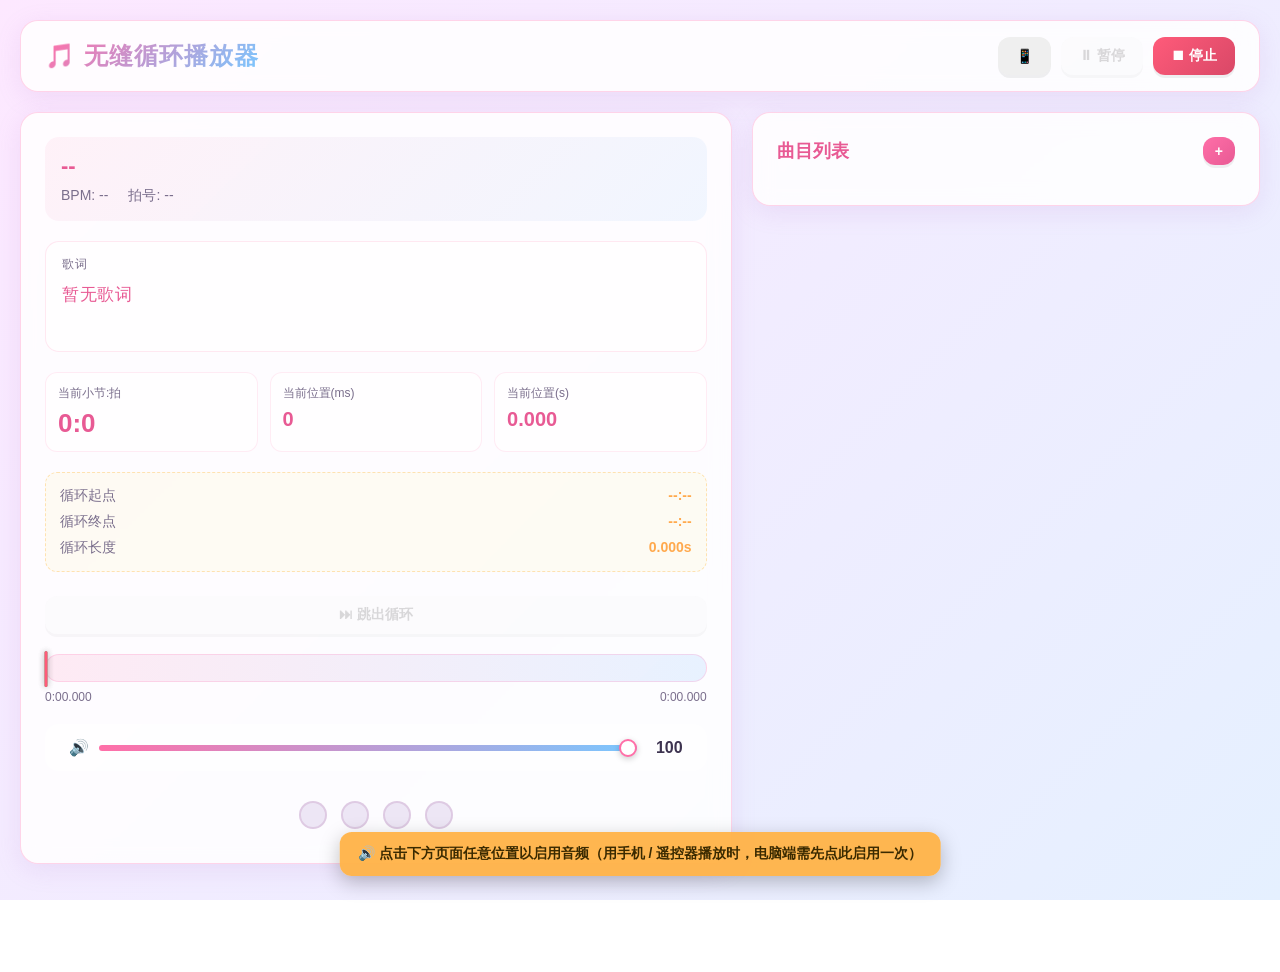
==== commit 9049148b: "Add files via upload" ====
--- a/templates/index.html
+++ b/templates/index.html
@@ -91,6 +91,11 @@
                 <div class="extra-tracks-list" id="extraTracksList"></div>
             </div>
 
+            <div class="char-voice-panel" id="charVoiceContainer" style="display:none;">
+                <div class="char-voice-title">🎙 角色语音</div>
+                <div class="char-voice-list" id="charVoiceList"></div>
+            </div>
+
             <div class="progress-wrap">
                 <div class="progress-bar" id="progressBar">
                     <div class="progress-fill" id="progressFill"></div>
@@ -131,6 +136,10 @@
                 </div>
             </div>
             <div class="scroll-container">
+                <div class="mobile-char-voice" id="mobileCharVoiceContainer" style="display:none;">
+                    <div class="char-voice-title">🎙 角色语音</div>
+                    <div class="char-voice-list" id="mobileCharVoiceList"></div>
+                </div>
                 <div class="track-list" id="trackList"></div>
             </div>
         </section>
--- a/static/style.css
+++ b/static/style.css
@@ -27,6 +27,14 @@
 @font-face {
     font-family: "851tegakizatsu";
     src: url("/static/851tegakizatsu.TTF") format("truetype");
+    font-weight: normal;
+    font-style: normal;
+    font-display: swap;
+}
+
+@font-face {
+    font-family: "Unifont_JP";
+    src: url("/static/unifont_jp-16.0.04.otf") format("opentype");
     font-weight: normal;
     font-style: normal;
     font-display: swap;
@@ -84,6 +92,26 @@
     box-shadow: var(--shadow);
     backdrop-filter: blur(10px);
 }
+
+.audio-lock-hint {
+    position: fixed;
+    left: 50%;
+    bottom: 24px;
+    transform: translateX(-50%);
+    z-index: 9999;
+    max-width: calc(100vw - 32px);
+    padding: 12px 18px;
+    border-radius: 12px;
+    background: rgba(255, 179, 71, 0.95);
+    color: #3a2a00;
+    font-size: 14px;
+    font-weight: 600;
+    line-height: 1.4;
+    text-align: center;
+    box-shadow: 0 6px 20px rgba(0, 0, 0, 0.25);
+    cursor: pointer;
+}
+.audio-lock-hint[hidden] { display: none; }
 
 .header-left {
     display: inline-flex;
@@ -893,6 +921,63 @@
     box-shadow: 0 2px 10px rgba(255, 153, 194, 0.3);
 }
 
+.char-voice-panel {
+    margin-top: 12px;
+    padding: 12px 14px;
+    background: rgba(255, 255, 255, 0.7);
+    border: 1px solid rgba(255, 180, 210, 0.3);
+    border-radius: 12px;
+    backdrop-filter: blur(8px);
+}
+
+.char-voice-title {
+    font-size: 13px;
+    font-weight: 600;
+    color: var(--text);
+    margin-bottom: 10px;
+}
+
+.char-voice-list {
+    display: flex;
+    flex-wrap: wrap;
+    gap: 8px;
+}
+
+.char-voice-btn {
+    padding: 8px 14px;
+    font-size: 13px;
+    border-radius: 10px;
+    background: rgba(255, 255, 255, 0.85);
+    color: var(--text-light);
+    border: 1px solid rgba(255, 180, 210, 0.35);
+    cursor: pointer;
+    transition: all 0.2s;
+    font-family: inherit;
+    font-weight: 500;
+}
+
+.char-voice-btn:hover {
+    background: rgba(255, 255, 255, 0.95);
+    border-color: rgba(120, 180, 255, 0.5);
+    transform: translateY(-1px);
+}
+
+.char-voice-btn:disabled,
+.char-voice-btn.playing {
+    opacity: 0.55;
+    cursor: default;
+    transform: none;
+}
+
+/* 移动端抽屉内的角色语音区 */
+.mobile-char-voice {
+    margin-bottom: 12px;
+    padding: 12px 14px;
+    background: rgba(255, 255, 255, 0.65);
+    border: 1px solid rgba(255, 180, 210, 0.25);
+    border-radius: 14px;
+}
+
 .tempo-change-row, .style-row {
     display: flex;
     align-items: center;
@@ -1162,6 +1247,12 @@
     color: #5a4000;
 }
 
+.btn-secondary.active {
+    background: linear-gradient(135deg, var(--accent), var(--warning));
+    color: #5a4000;
+    box-shadow: 0 0 0 2px rgba(255, 196, 0, 0.4);
+}
+
 .btn-danger {
     background: linear-gradient(135deg, var(--danger), #d94867);
     color: white;
@@ -1246,7 +1337,7 @@
 .track-list {
     display: flex;
     flex-direction: column;
-    gap: 10px;
+    gap: 0;
 }
 
 .track-group.collapsible-group {
@@ -1255,8 +1346,12 @@
     background: rgba(255, 255, 255, 0.55);
     border: 1px solid rgba(255, 150, 200, 0.25);
     border-radius: 14px;
-    overflow: hidden;
+    margin-bottom: 10px;
+    /* 移除 overflow:hidden，避免 sticky 分类头被自身容器裁剪 */
     transition: border-color 0.2s, background 0.2s;
+}
+.track-group.collapsible-group:last-child {
+    margin-bottom: 0;
 }
 .track-group.collapsible-group:hover {
     border-color: rgba(255, 120, 180, 0.45);
@@ -1272,12 +1367,22 @@
     user-select: none;
     font-weight: 700;
     color: var(--primary-dark);
-    background: linear-gradient(90deg, rgba(255, 180, 210, 0.18) 0%, rgba(255, 235, 245, 0.05) 100%);
+    background: rgba(255, 255, 255, 0.78);
+    border-bottom: 1px solid rgba(255, 150, 200, 0.25);
+    border-radius: 14px;
     transition: background 0.2s;
     flex-shrink: 0;
+    /* 分类标签常驻顶部：像 FV 文件浏览器那样滚动时一个顶一个吸顶 */
+    position: sticky;
+    top: 0;
+    z-index: 5;
+}
+/* 展开时只保留顶部圆角，与下方内容衔接 */
+.track-group.collapsible-group:not(.collapsed) > .group-header {
+    border-radius: 14px 14px 0 0;
 }
 .group-header:hover {
-    background: linear-gradient(90deg, rgba(255, 180, 210, 0.3) 0%, rgba(255, 235, 245, 0.12) 100%);
+    background: rgba(255, 255, 255, 0.92);
 }
 .group-arrow {
     display: inline-block;
@@ -1398,7 +1503,8 @@
     margin-top: 2px;
 }
 
-.track-item .play-btn {
+.track-item .play-btn,
+.track-item .preload-btn {
     padding: 6px 10px;
     background: var(--primary);
     color: white;
@@ -1411,9 +1517,32 @@
     transition: all 0.2s;
 }
 
-.track-item .play-btn:hover {
+.track-item .play-btn:hover,
+.track-item .preload-btn:hover {
     background: var(--primary-dark);
     transform: scale(1.05);
+}
+
+.track-item.playing-item {
+    background: rgba(255, 122, 173, 0.16);
+    border-left: 4px solid var(--accent);
+}
+
+.track-item .preload-btn.state-done {
+    background: #2e9e5b;
+}
+
+.track-item .preload-btn.state-loading {
+    background: #c79a2e;
+    cursor: default;
+}
+
+.track-item .preload-btn.state-playing {
+    background: #2f7de0;
+}
+
+.track-item .preload-btn.state-paused {
+    background: #d98324;
 }
 
 /* 加载状态样式 */
@@ -1427,13 +1556,15 @@
     pointer-events: none;
 }
 
-.track-item.loading-item .play-btn {
+.track-item.loading-item .play-btn,
+.track-item.loading-item .preload-btn {
     background: #aaa;
     pointer-events: none;
     animation: pulse-loading 1.2s ease-in-out infinite;
 }
 
-.track-item.loading-item .play-btn::after {
+.track-item.loading-item .play-btn::after,
+.track-item.loading-item .preload-btn::after {
     content: '';
 }
 
